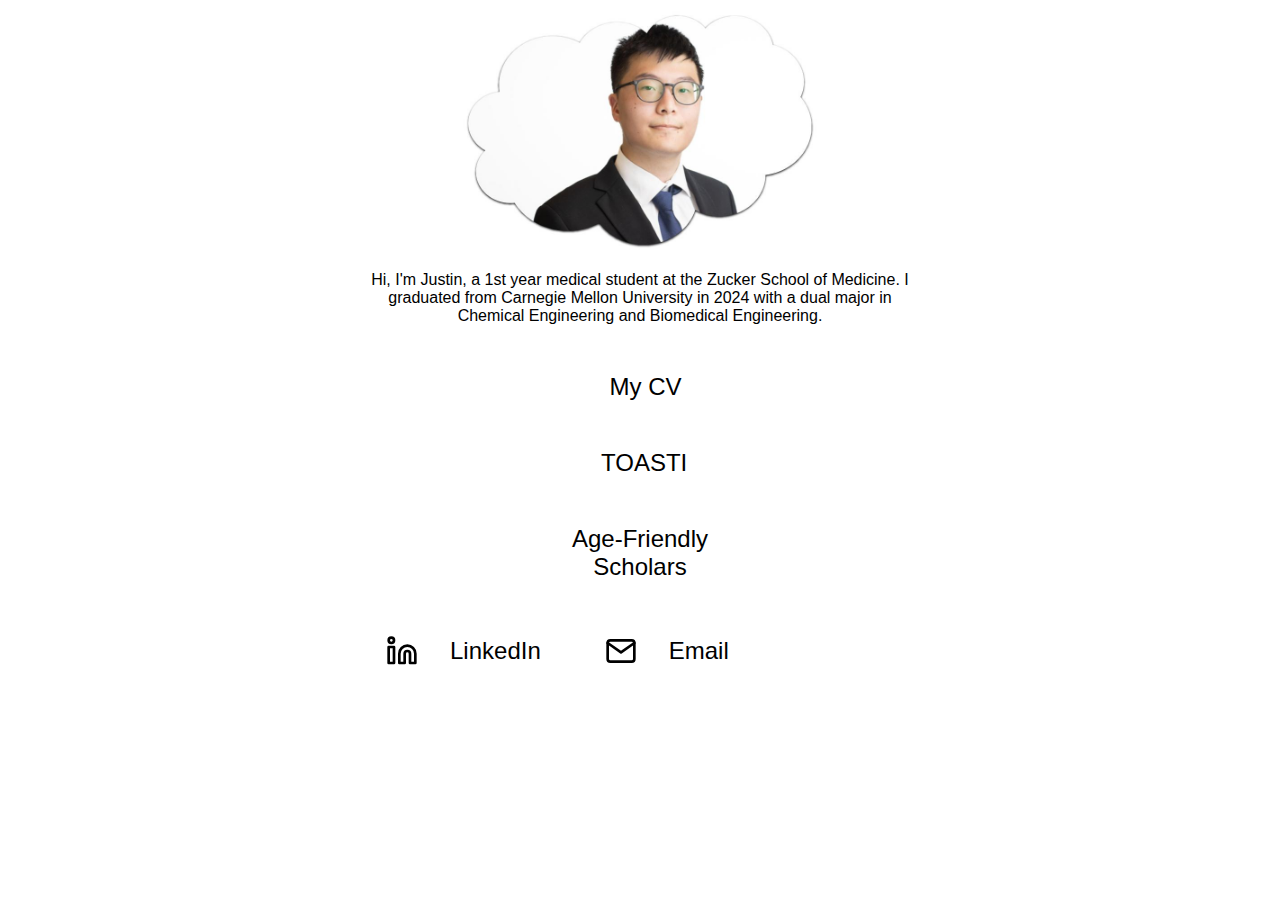
==== index.html @ 25709411 "Update index.html" ====
<!DOCTYPE html>
<html lang="en">
<head>
  <meta charset="utf-8">
  <meta name="viewport" content="width=device-width, initial-scale=1">
  <link rel="stylesheet" href = "style.css">
  <title>Justin Lam</title>
</head>

<body>
  <!-- Content container -->
  <div class="container">
    <div class="" style="text-align: center">
        <img src="profile2.jpg" width = "80%">
    </div>
    <div class="links-container">
      <div class="" style="text-align: center">
        <p>Hi, I'm Justin, a 1st year medical student at the Zucker School of Medicine. I graduated from Carnegie Mellon University in 2024 with a dual major in Chemical Engineering and Biomedical Engineering.</p>
      </div>
      <div class="" style="text-align: center">
        <a href="Curriculum Vitae - Justin Lam.pdf" target="_blank">My CV</a>
      </div>
      <div class="" style="text-align: center">
        <a href="https://toasti.org/" target="_blank">TOASTI</a>
      </div>
      <div class="" style="text-align: center">
        <a href="https://www.agefriendlypgh.org/scholars" target="_blank">Age-Friendly Scholars</a>
      </div>
    </div>
    <div class="icons">
      <a href="https://www.linkedin.com/in/justin-w-lam/" target="_blank">
        <img src="icons/linkedin.svg">
        <p>LinkedIn</p>
      </a>
      <a href="mailto:justin@justinlam.org" target="_blank">
        <img src="icons/mail.svg">
        <p>Email</p>
      </a>
    </div>
  </div>
</body>  
</html>
---- style.css ----
.container {
  width: 100%;
  height: 100%;
  padding-right: 1rem;
  padding-left: 1rem;
  margin-right: auto;
  margin-left: auto;
}

.name {
  margin-top: 15px !important;
}

.w3-theme-d3 {
  background-color: rgba(42, 169, 219, 0.6) !important;
}

.w3-theme-d3:hover {
  background-color: rgba(42, 169, 219, 0.8) !important;
}

a {
  font-size: x-large;
}

/* unvisited link */

a:link, a:visited {
  color: black;
  padding: 1rem 1rem;
  text-align: center;
  text-decoration: none;
  display: inline-block;
}

a:hover {
  background-color: grey;
}

body {
  background-color: white;
  font-family: Verdana, sans-serif;
}

.w3-border {
  border: 0.19rem solid #ccc !important;
}

.links-container {
  display: flex;
  flex-direction: column;
  jusify-content: center;
  gap: 1rem;
  align-items: center;
}

.links-container a {
  width: 80%;
}

.profession {
  font-size: 1rem;
}

.subscribe {
  font-size: 1rem;
}

.submit form {
  display: flex;
  flex-direction: column;
}

.submit form button {
  margin-top: 1rem;
  background-color: rgba(27, 122, 159, 0.9) !important;
  color: #fff !important;
}

.submit form button:hover {
  background-color: rgba(15, 67, 87, 0.9) !important;
  color: #fff !important;
}
.submit form input {
  width: 100% !important;
}
.submit form input::placeholder {
  color: #fff;
}

.icons {
  display: flex;
  gap: 2rem;
  jusify-content: center;
  align-items: center;
}

.icons a {
  display: flex;
  gap: 2rem;
  jusify-content: center;
  align-items: center;
  text-decoration: none;
}

/* The sidebar menu */
.sidenav {
  height: 100%; /* Full-height: remove this if you want "auto" height */
  width: 10rem; /* Set the width of the sidebar */
  position: fixed; /* Fixed Sidebar (stay in place on scroll) */
  z-index: 1; /* Stay on top */
  top: 0; /* Stay at the top */
  left: 0;
  background-color: #111; /* Black */
  overflow-x: hidden; /* Disable horizontal scroll */
  padding-top: 1rem;
}

/* The navigation menu links */
.sidenav a {
  padding: 0.4rem 0.5rem 0.4rem 1rem;
  text-decoration: none;
  font-size: 1rem;
  color: #818181;
  display: block;
}

/* When you mouse over the navigation links, change their color */
.sidenav a:hover {
  color: #f1f1f1;
}

/* Style page content */
.main {
  margin-left: 10rem; /* Same as the width of the sidebar */
  padding: 0rem 1rem;
}

/* On smaller screens, where height is less than 450px, change the style of the sidebar (less padding and a smaller font size) */
@media screen and (max-height: 450px) {
  .sidenav {padding-top: 1rem;}
  .sidenav a {font-size: 1rem;}
}

@media screen and (min-width: 768px) {
  .link {
    width: 100%;
  }
}
@media screen and (min-width: 576px) {
  .container {
    max-width: 540px;
  }

  .profession {
    font-size: 24px;
  }
}
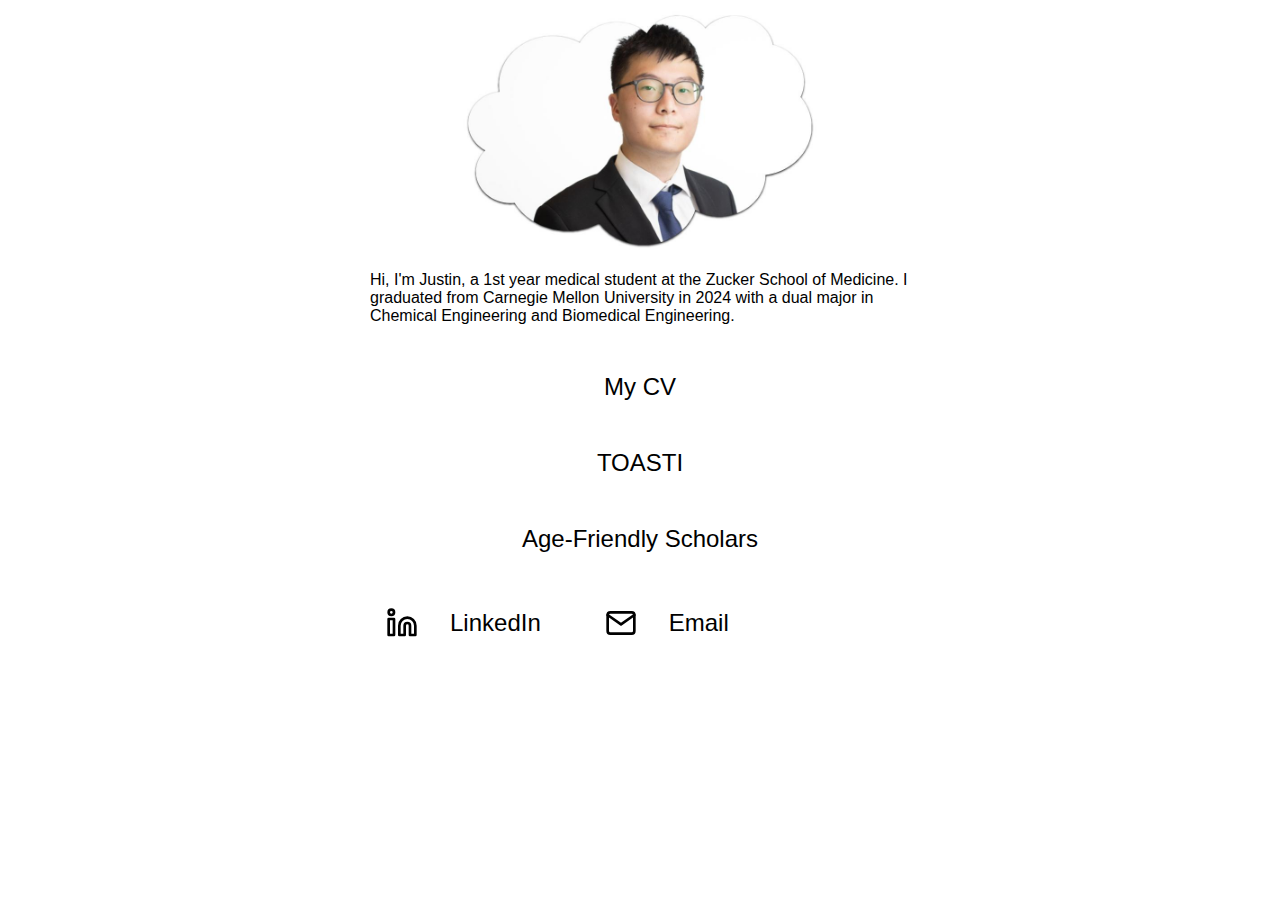
==== commit 46199a3a: "Update index.html" ====
--- a/index.html
+++ b/index.html
@@ -14,18 +14,10 @@
         <img src="profile2.jpg" width = "80%">
     </div>
     <div class="links-container">
-      <div class="" style="text-align: center">
-        <p>Hi, I'm Justin, a 1st year medical student at the Zucker School of Medicine. I graduated from Carnegie Mellon University in 2024 with a dual major in Chemical Engineering and Biomedical Engineering.</p>
-      </div>
-      <div class="" style="text-align: center">
-        <a href="Curriculum Vitae - Justin Lam.pdf" target="_blank">My CV</a>
-      </div>
-      <div class="" style="text-align: center">
-        <a href="https://toasti.org/" target="_blank">TOASTI</a>
-      </div>
-      <div class="" style="text-align: center">
-        <a href="https://www.agefriendlypgh.org/scholars" target="_blank">Age-Friendly Scholars</a>
-      </div>
+      <p>Hi, I'm Justin, a 1st year medical student at the Zucker School of Medicine. I graduated from Carnegie Mellon University in 2024 with a dual major in Chemical Engineering and Biomedical Engineering.</p>
+      <a href="cv.pdf" target="_blank">My CV</a>
+      <a href="https://toasti.org/" target="_blank">TOASTI</a>
+      <a href="https://www.agefriendlypgh.org/scholars" target="_blank">Age-Friendly Scholars</a>
     </div>
     <div class="icons">
       <a href="https://www.linkedin.com/in/justin-w-lam/" target="_blank">
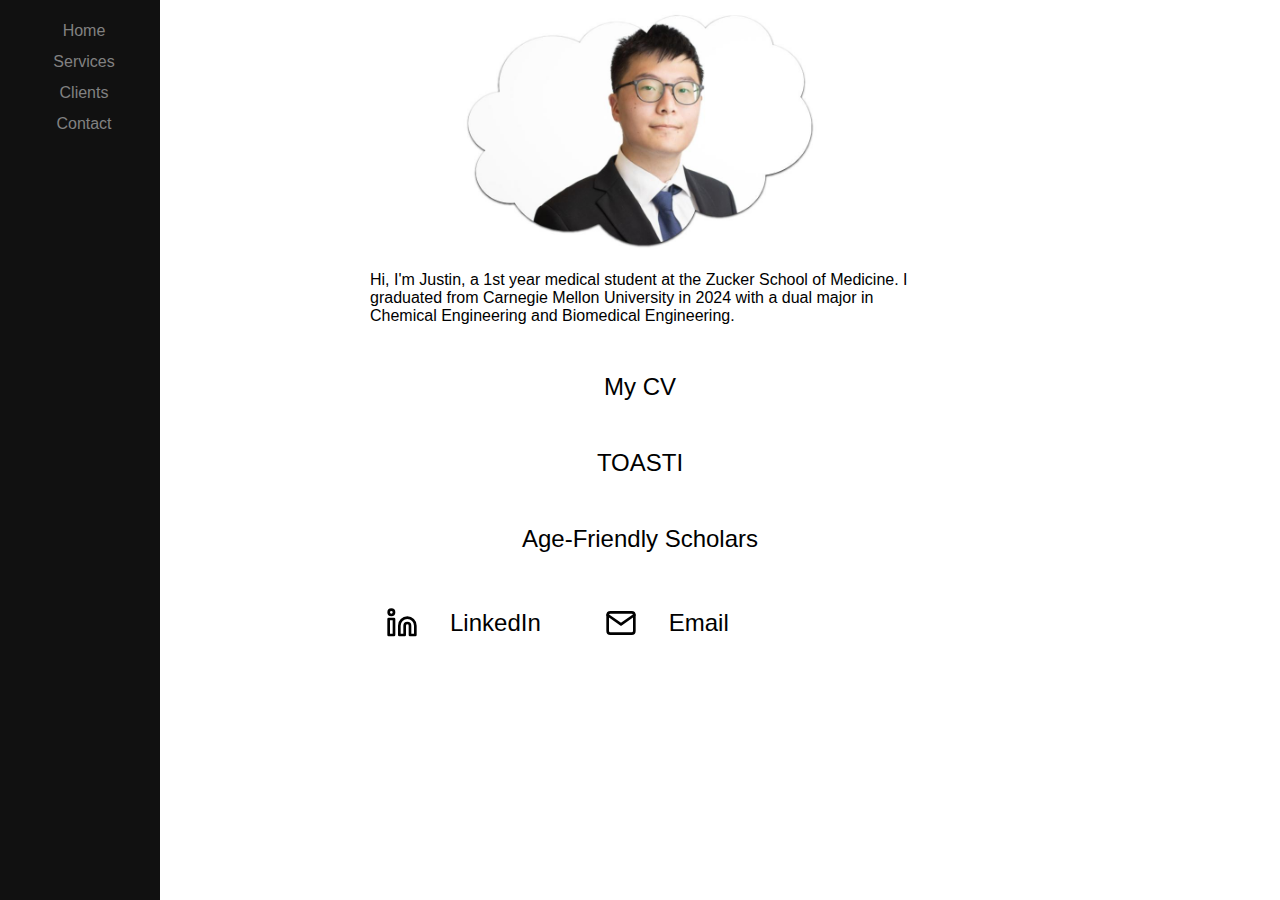
==== commit cc68fec8: "Update index.html" ====
--- a/index.html
+++ b/index.html
@@ -9,6 +9,12 @@
 
 <body>
   <!-- Content container -->
+  <div class="sidenav">
+    <a href="#">Home</a>
+    <a href="#">Services</a>
+    <a href="#">Clients</a>
+    <a href="#">Contact</a>
+  </div>
   <div class="container">
     <div class="" style="text-align: center">
         <img src="profile2.jpg" width = "80%">
--- a/style.css
+++ b/style.css
@@ -8,15 +8,7 @@
 }
 
 .name {
-  margin-top: 15px !important;
-}
-
-.w3-theme-d3 {
-  background-color: rgba(42, 169, 219, 0.6) !important;
-}
-
-.w3-theme-d3:hover {
-  background-color: rgba(42, 169, 219, 0.8) !important;
+  margin-top: 1rem !important;
 }
 
 a {
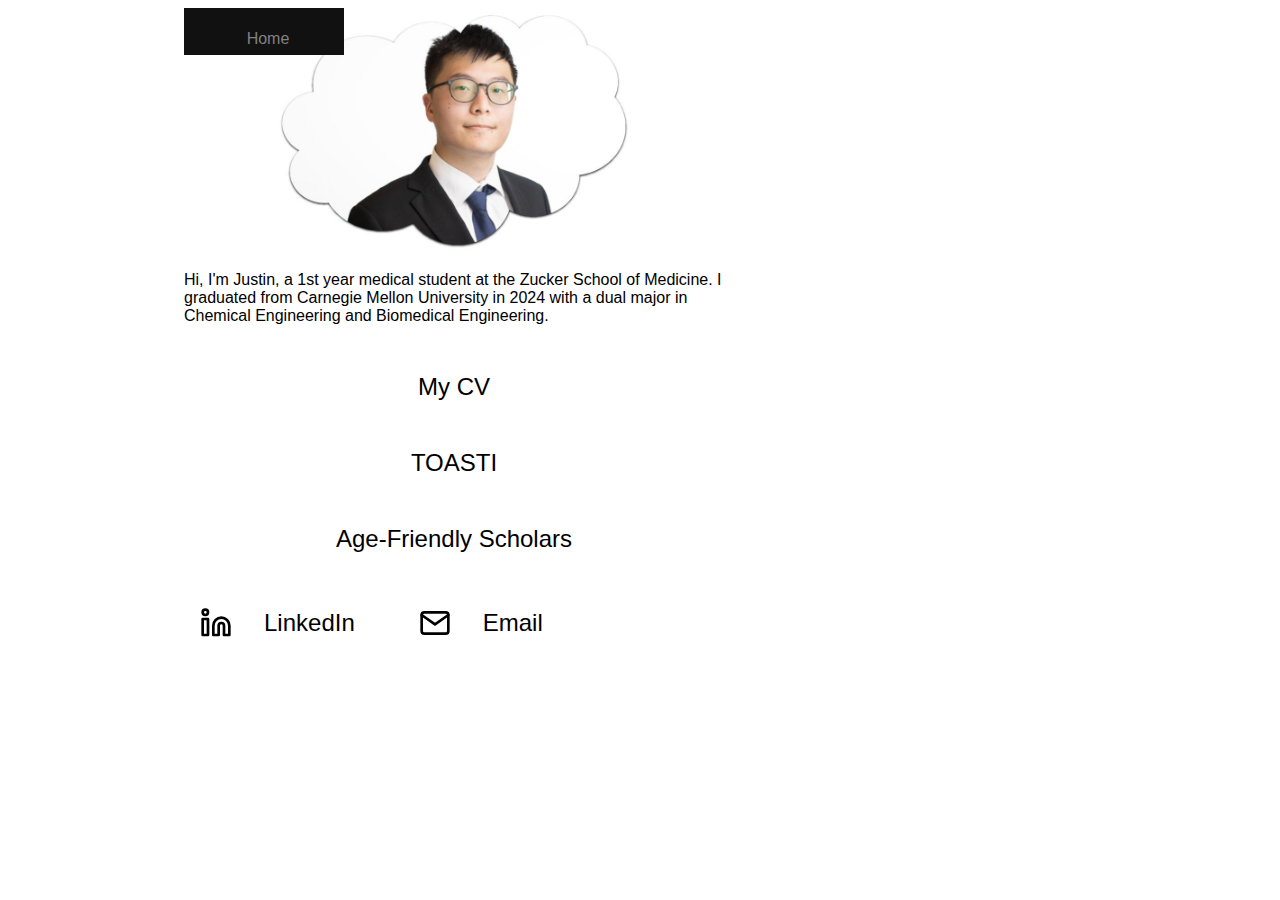
==== commit 6b7e1567: "Update index.html" ====
--- a/index.html
+++ b/index.html
@@ -9,31 +9,30 @@
 
 <body>
   <!-- Content container -->
-  <div class="sidenav">
-    <a href="#">Home</a>
-    <a href="#">Services</a>
-    <a href="#">Clients</a>
-    <a href="#">Contact</a>
-  </div>
-  <div class="container">
-    <div class="" style="text-align: center">
-        <img src="profile2.jpg" width = "80%">
+  <div class = "container">
+    <div class="sidenav">
+      <a href="#">Home</a>
     </div>
-    <div class="links-container">
-      <p>Hi, I'm Justin, a 1st year medical student at the Zucker School of Medicine. I graduated from Carnegie Mellon University in 2024 with a dual major in Chemical Engineering and Biomedical Engineering.</p>
-      <a href="cv.pdf" target="_blank">My CV</a>
-      <a href="https://toasti.org/" target="_blank">TOASTI</a>
-      <a href="https://www.agefriendlypgh.org/scholars" target="_blank">Age-Friendly Scholars</a>
-    </div>
-    <div class="icons">
-      <a href="https://www.linkedin.com/in/justin-w-lam/" target="_blank">
-        <img src="icons/linkedin.svg">
-        <p>LinkedIn</p>
-      </a>
-      <a href="mailto:justin@justinlam.org" target="_blank">
-        <img src="icons/mail.svg">
-        <p>Email</p>
-      </a>
+    <div class="content">
+      <div class="" style="text-align: center">
+          <img src="profile2.jpg" width = "80%">
+      </div>
+      <div class="links-container">
+        <p>Hi, I'm Justin, a 1st year medical student at the Zucker School of Medicine. I graduated from Carnegie Mellon University in 2024 with a dual major in Chemical Engineering and Biomedical Engineering.</p>
+        <a href="cv.pdf" target="_blank">My CV</a>
+        <a href="https://toasti.org/" target="_blank">TOASTI</a>
+        <a href="https://www.agefriendlypgh.org/scholars" target="_blank">Age-Friendly Scholars</a>
+      </div>
+      <div class="icons">
+        <a href="https://www.linkedin.com/in/justin-w-lam/" target="_blank">
+          <img src="icons/linkedin.svg">
+          <p>LinkedIn</p>
+        </a>
+        <a href="mailto:justin@justinlam.org" target="_blank">
+          <img src="icons/mail.svg">
+          <p>Email</p>
+        </a>
+      </div>
     </div>
   </div>
 </body>  
--- a/style.css
+++ b/style.css
@@ -3,8 +3,7 @@
   height: 100%;
   padding-right: 1rem;
   padding-left: 1rem;
-  margin-right: auto;
-  margin-left: auto;
+  margin-left: 10rem;
 }
 
 .name {
@@ -97,12 +96,11 @@
 
 /* The sidebar menu */
 .sidenav {
-  height: 100%; /* Full-height: remove this if you want "auto" height */
+  display: flex;
+  flex-direction: column;
   width: 10rem; /* Set the width of the sidebar */
   position: fixed; /* Fixed Sidebar (stay in place on scroll) */
   z-index: 1; /* Stay on top */
-  top: 0; /* Stay at the top */
-  left: 0;
   background-color: #111; /* Black */
   overflow-x: hidden; /* Disable horizontal scroll */
   padding-top: 1rem;
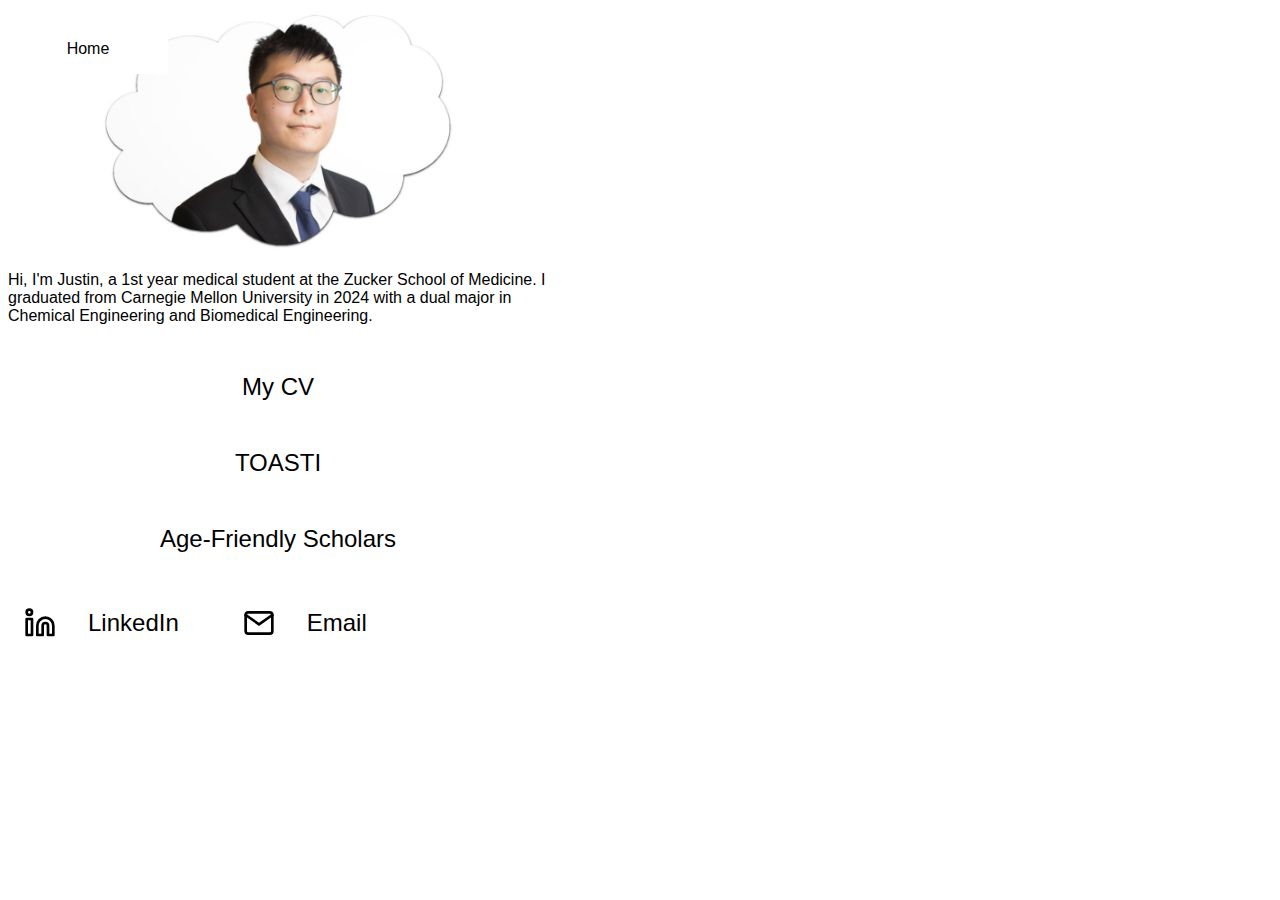
==== commit 476c951a: "Update index.html" ====
--- a/index.html
+++ b/index.html
@@ -8,11 +8,11 @@
 </head>
 
 <body>
-  <!-- Content container -->
   <div class = "container">
     <div class="sidenav">
       <a href="#">Home</a>
     </div>
+    
     <div class="content">
       <div class="" style="text-align: center">
           <img src="profile2.jpg" width = "80%">
@@ -34,6 +34,8 @@
         </a>
       </div>
     </div>
+    
   </div>
+  
 </body>  
 </html>
--- a/style.css
+++ b/style.css
@@ -1,10 +1,42 @@
 .container {
-  width: 100%;
-  height: 100%;
-  padding-right: 1rem;
-  padding-left: 1rem;
-  margin-left: 10rem;
+  display: flex;
+  flex-direction: row;
 }
+
+.content, .sidenav {
+  display: flex;
+  flex-direction: column;
+  background-color: white;
+}
+
+.content {
+  flex-grow: 1;
+}
+
+/* The sidebar menu */
+.sidenav {
+  flex-grow: 5;
+  width: 10rem; /* Set the width of the sidebar */
+  position: fixed; /* Fixed Sidebar (stay in place on scroll) */
+  z-index: 1; /* Stay on top */
+  overflow-x: hidden; /* Disable horizontal scroll */
+  padding-top: 1rem;
+}
+
+/* The navigation menu links */
+.sidenav a {
+  padding: 0.4rem 0.5rem 0.4rem 1rem;
+  text-decoration: none;
+  font-size: 1rem;
+  color: #818181;
+  display: block;
+}
+
+/* When you mouse over the navigation links, change their color */
+.sidenav a:hover {
+  color: #f1f1f1;
+}
+
 
 .name {
   margin-top: 1rem !important;
@@ -94,38 +126,6 @@
   text-decoration: none;
 }
 
-/* The sidebar menu */
-.sidenav {
-  display: flex;
-  flex-direction: column;
-  width: 10rem; /* Set the width of the sidebar */
-  position: fixed; /* Fixed Sidebar (stay in place on scroll) */
-  z-index: 1; /* Stay on top */
-  background-color: #111; /* Black */
-  overflow-x: hidden; /* Disable horizontal scroll */
-  padding-top: 1rem;
-}
-
-/* The navigation menu links */
-.sidenav a {
-  padding: 0.4rem 0.5rem 0.4rem 1rem;
-  text-decoration: none;
-  font-size: 1rem;
-  color: #818181;
-  display: block;
-}
-
-/* When you mouse over the navigation links, change their color */
-.sidenav a:hover {
-  color: #f1f1f1;
-}
-
-/* Style page content */
-.main {
-  margin-left: 10rem; /* Same as the width of the sidebar */
-  padding: 0rem 1rem;
-}
-
 /* On smaller screens, where height is less than 450px, change the style of the sidebar (less padding and a smaller font size) */
 @media screen and (max-height: 450px) {
   .sidenav {padding-top: 1rem;}
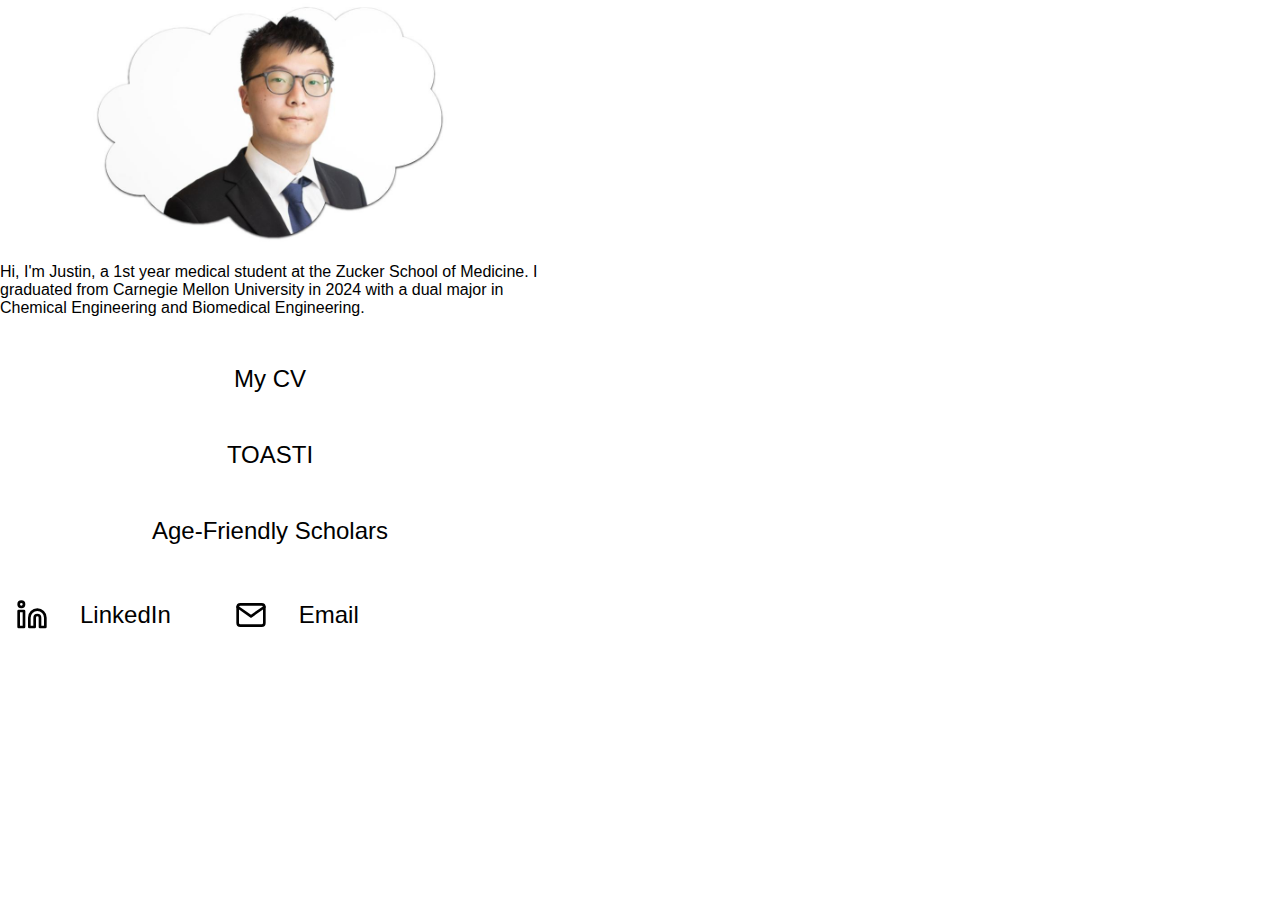
==== commit 986deacb: "Update index.html" ====
--- a/index.html
+++ b/index.html
@@ -8,11 +8,7 @@
 </head>
 
 <body>
-  <div class = "container">
-    <div class="sidenav">
-      <a href="#">Home</a>
-    </div>
-    
+  <div class = "container">    
     <div class="content">
       <div class="" style="text-align: center">
           <img src="profile2.jpg" width = "80%">
@@ -34,8 +30,6 @@
         </a>
       </div>
     </div>
-    
   </div>
-  
 </body>  
 </html>
--- a/style.css
+++ b/style.css
@@ -1,3 +1,10 @@
+body {
+  margin:0;
+  padding:0;
+  background-color: white;
+  font-family: Verdana, sans-serif;
+}
+
 .container {
   display: flex;
   flex-direction: row;
@@ -58,11 +65,6 @@
 
 a:hover {
   background-color: grey;
-}
-
-body {
-  background-color: white;
-  font-family: Verdana, sans-serif;
 }
 
 .w3-border {
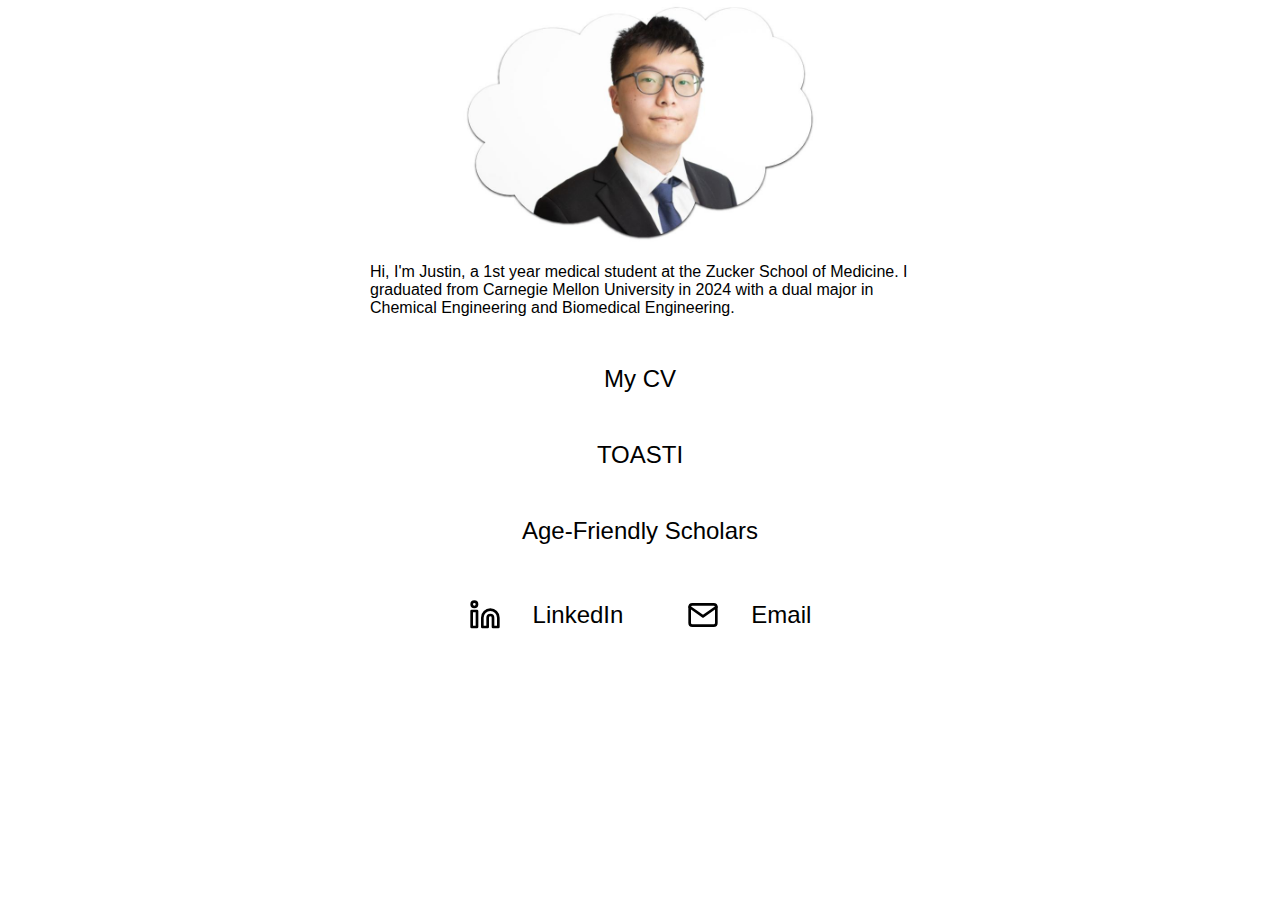
==== commit 568faa82: "Update index.html" ====
--- a/index.html
+++ b/index.html
@@ -24,7 +24,7 @@
           <img src="icons/linkedin.svg">
           <p>LinkedIn</p>
         </a>
-        <a href="mailto:justin@justinlam.org" target="_blank">
+        <a href="" target="_blank">
           <img src="icons/mail.svg">
           <p>Email</p>
         </a>
--- a/style.css
+++ b/style.css
@@ -8,6 +8,8 @@
 .container {
   display: flex;
   flex-direction: row;
+  margin-left: auto;
+  margin-right: auto;
 }
 
 .content, .sidenav {
@@ -116,6 +118,8 @@
 .icons {
   display: flex;
   gap: 2rem;
+  margin-left: auto;
+  margin-right: auto;
   jusify-content: center;
   align-items: center;
 }
